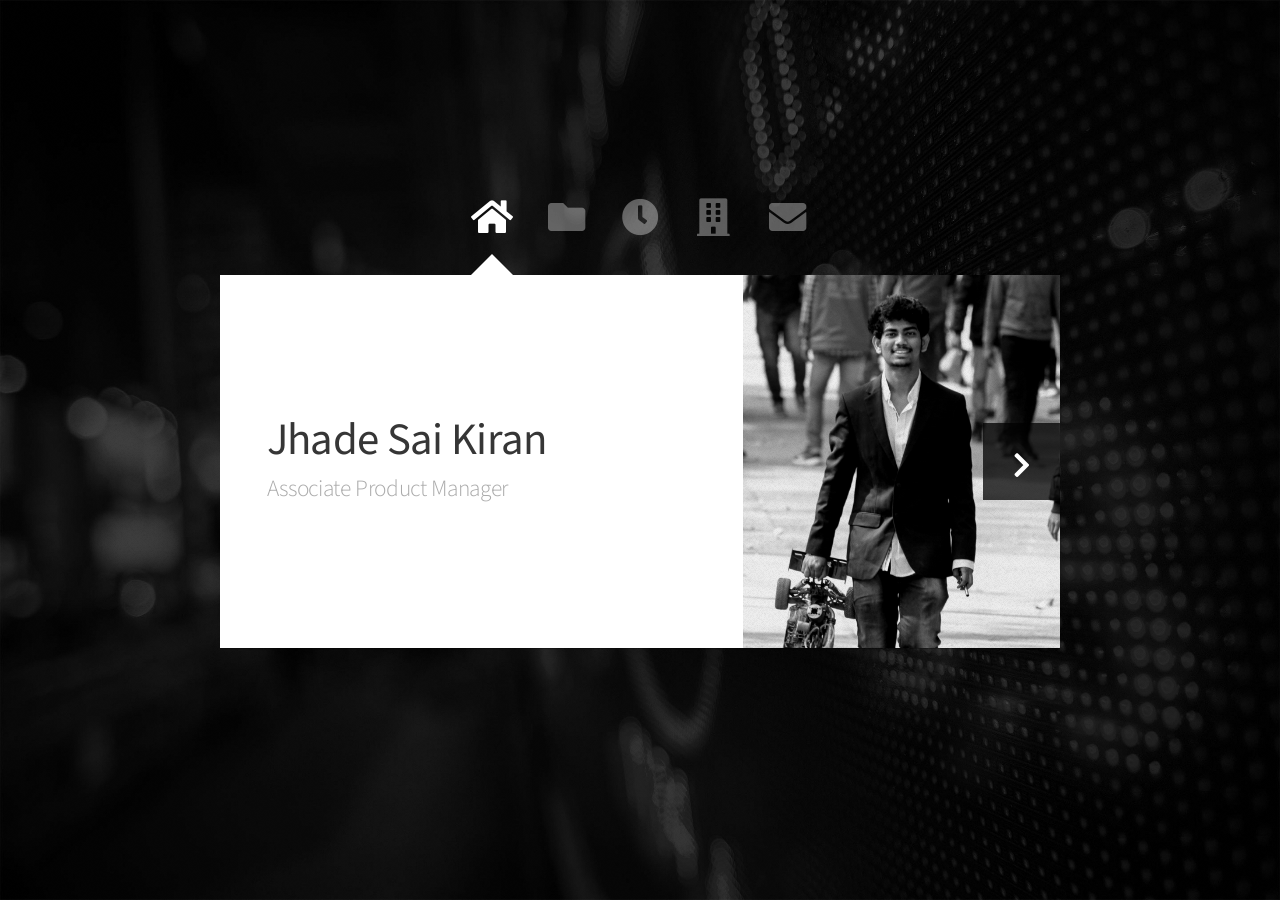
==== portfolio/index.html @ f703665c "Add files via upload 2nd" ====
<!DOCTYPE HTML>
<!--
	Astral by HTML5 UP
	html5up.net | @ajlkn
	Free for personal and commercial use under the CCA 3.0 license (html5up.net/license)
-->
<html>
	<head>
		<title>Jhade_Sai_Kiran</title>
		<meta charset="utf-8" />
		<meta name="viewport" content="width=device-width, initial-scale=1, user-scalable=no" />
		<link rel="stylesheet" href="assets/css/main.css" />
		<noscript><link rel="stylesheet" href="assets/css/noscript.css" /></noscript>
	</head>
	<body class="is-preload">

		<!-- Wrapper-->
			<div id="wrapper">

				<!-- Nav -->
					<nav id="nav">
						<a href="#" class="icon solid fa-home"><span>Home</span></a>
						<a href="#work" class="icon solid fa-folder"><span>Work</span></a>
						<a href="#experience" class="icon solid fa-clock"><span>Experience</span></a>
						<a href="#education" class="icon solid fa-building"><span>Education</span></a>
						<a href="#contact" class="icon solid fa-envelope"><span>Contact</span></a>
					</nav>

				<!-- Main -->
					<div id="main">

						<!-- Me -->
							<article id="home" class="panel intro">
								<header>
									<h1>Jhade Sai Kiran</h1>
									<p>Associate Product Manager</p>
								</header>
								<a href="#work" class="jumplink pic">
									<span class="arrow icon solid fa-chevron-right"><span>See my work</span></span>
									<img src="images/newprofile.jpeg" alt="" />
								</a>
							</article>

						<!-- Work -->
							<article id="work" class="panel work">
								<header>
									<h2>Work</h2>
								</header>
								<p>
									These are few works that i have done.
								</p>
								
							</article>

						<!-- Experience -->
						<article id="experience" class="panel experience">
							<header>
								<h2>Experience</h2>
							</header>
							
							<div class="quollab">
								<a href="#" class="quollab1" ><img src="images/quollab.jpg" alt=""></a>
								<h3>Product Manager Intern</h3>
								<p>* Leveraged UX skills using Figma, Balsamiq to design 3 Product MVPs and Strategies that increase the traction by 40% in the BlueTree E-commerce website.
									* Created Marketing Funnels and AARRR frameworks that could be applied to increase user conversion rate by 35% by working directly with the Product Management Office 
									* Lead a team of 6 members to prioritize and do Market research and SWOT Analysis for Product life cycles which made us delivered a 20% reduction in project completion time.</p>
									<div class="iitflux">
									  
									</div> 
	
							</div>
	
							 <div class="priority">
								<a href="#" class="priority1" ><img src="images/priority.jpg" alt=""></a>
								<h3>Product Head, Priority Pulse</h3>
								<p>* Lead the development of a new B2C SaaS product that enables patients to book, track, Establish video communication with ambulance drivers and hospital doctors to increase the rate of survival.
									* Performed in-depth market analysis in order to identify potential market opportunities and prioritize them to deliver Product MVP in just 2 months by Leveraging UI/UX Balsamiq Design Skills.
									* Worked cross-functional teams to complete Project deliverables before deadlines which led to Accomplish Digital Innovation award among 200+ teams in HealthCare Asia MedTech Awards.</p>
							 </div>

							 <div class="priority">
								<a href="#" class="priority1" ><img src="images/Cisco.jpg" alt=""></a>
								<h3>Cisco ThingQbator Internship Program - Project Track</h3>
								<p>- Lead an entrepreneurial project (TEAM PRIORITY PULSE) to complete its MVP and pitch before
									angel investors.
									- Designed, built, and made decisions regarding the strategies as a Business and management head of
									Team Priority Pulse.
									- Attain the Excellence in Innovation Certificate as a team under the internship - ThingQbator internship
									program conducted under Cisco Incubation center.
									- Designed completely Detailed PRD's by and research leading team members to deliver products on
									time. Successfully created MVP and defined its success metrics.
									- Descry the best money-making strategies for the startup and helped the team.</p>
							 </div>

						</article>


						<!-- Education -->
						<article id="education" class="panel education">
							<header>
								<h2>Education</h2>
							</header>

                         <div class="iitbhu">
							<a href="#" class="iitbhu1" ><img src="images/iitbhu.jpg" alt=""></a>
							<h3>Indian Institute of Technology, BHU, Varanasi</h3>
							<p>Bachelor's of Technology in Mechanical Engineering, 2022</p>
						        <div class="iitflux">
                                  
								</div> 

					    </div>

						 <div class="jnv">
							<a href="#" class="jnv1" ><img src="images/jnv.jpg" alt=""></a>
							<h3>Jawahar Navodaya Vidyalaya, SKZR</h3>
							<p>High School, 2015</p>
						 </div>

                           <hr/>

						   <header>
							<h2>Certificates</h2>
						   </header>
                         <div class="certi-con">
                            <div class="flexbox-item-1"><a href="#" class="certiimg" ><img src="images/coursera.jpg" alt=""></a><p> Product Management: Modern Fundamentals</p></div>
							<div class="flexbox-item-1"><a href="#" class="certiimg" ><img src="images/SCURM.jpg" alt=""></a><p> Product Management: Modern Fundamentals</p></div>
						</div>	
						<div class="certi-con">
							<div class="flexbox-item-1"><a href="#" class="certiimg" ><img src="images/udemy_data.jpg" alt=""></a><p> Product Management: Modern Fundamentals</p></div>
							<div class="flexbox-item-1"><a href="#" class="certiimg" ><img src="images/udemy_SQL.jpg" alt=""></a><p> Product Management: Modern Fundamentals</p></div>
						 </div>
						</article>








						<!-- Contact -->
							<article id="contact" class="panel">
								<header>
									<h2>Contact Me</h2>
								</header>
								<a href="https://www.linkedin.com/in/jhade-sai-kiran-68e/" class="icon brands fa-linkedin"><span></span>
								 <h4> linkedin</h4>
								 <p> https://www.linkedin.com/in/jhade-sai-kiran-68e/</p>
								 </a> 

								<a href="https://www.linkedin.com/in/jhade-sai-kiran-68e/" class="icon solid fa-envelope"><span> </span>
									<h4> Gmail</h4>
									<p>saikiran.jhade@gmail.com</p>
								</a> 
								
								<a href="https://www.instagram.com/jhade_saikiran/" class="icon brands fa-instagram"><span> </span>
									<h4> Instagram</h4>
									<p>https://www.instagram.com/jhade_saikiran/</p>
								</a> 
							</article>

					</div>

				<!-- Footer -->
					<div id="footer">
						<ul class="copyright">
							<!--<li>&copy; Untitled.</li><li>Design: <a href="http://html5up.net">HTML5 UP</a></li>-->
						</ul>
					</div>

			</div>

		<!-- Scripts -->
			<script src="assets/js/jquery.min.js"></script>
			<script src="assets/js/browser.min.js"></script>
			<script src="assets/js/breakpoints.min.js"></script>
			<script src="assets/js/util.js"></script>
			<script src="assets/js/main.js"></script>

	</body>
</html>
---- portfolio/assets/css/main.css ----
@import url("https://fonts.googleapis.com/css?family=Source+Sans+Pro:300,400,300italic,400italic");
@import url("fontawesome-all.min.css");

/*
	Astral by HTML5 UP
	html5up.net | @ajlkn
	Free for personal and commercial use under the CCA 3.0 license (html5up.net/license)
*/

html,
body,
div,
span,
applet,
object,
iframe,
h1,
h2,
h3,
h4,
h5,
h6,
p,
blockquote,
pre,
a,
abbr,
acronym,
address,
big,
cite,
code,
del,
dfn,
em,
img,
ins,
kbd,
q,
s,
samp,
small,
strike,
strong,
sub,
sup,
tt,
var,
b,
u,
i,
center,
dl,
dt,
dd,
ol,
ul,
li,
fieldset,
form,
label,
legend,
table,
caption,
tbody,
tfoot,
thead,
tr,
th,
td,
article,
aside,
canvas,
details,
embed,
figure,
figcaption,
footer,
header,
hgroup,
menu,
nav,
output,
ruby,
section,
summary,
time,
mark,
audio,
video {
  margin: 0;
  padding: 0;
  border: 0;
  font-size: 100%;
  font: inherit;
  vertical-align: baseline;
}

article,
aside,
details,
figcaption,
figure,
footer,
header,
hgroup,
menu,
nav,
section {
  display: block;
}

body {
  line-height: 1;
}

ol,
ul {
  list-style: none;
}

blockquote,
q {
  quotes: none;
}

blockquote:before,
blockquote:after,
q:before,
q:after {
  content: "";
  content: none;
}

table {
  border-collapse: collapse;
  border-spacing: 0;
}

body {
  -webkit-text-size-adjust: none;
}

mark {
  background-color: transparent;
  color: inherit;
}

input::-moz-focus-inner {
  border: 0;
  padding: 0;
}

input,
select,
textarea {
  -moz-appearance: none;
  -webkit-appearance: none;
  -ms-appearance: none;
  appearance: none;
}

/* Row */

.row {
  display: flex;
  flex-wrap: wrap;
  box-sizing: border-box;
  align-items: stretch;
}

.row > * {
  box-sizing: border-box;
}

.row.gtr-uniform > * > :last-child {
  margin-bottom: 0;
}

.row.aln-left {
  justify-content: flex-start;
}

.row.aln-center {
  justify-content: center;
}

.row.aln-right {
  justify-content: flex-end;
}

.row.aln-top {
  align-items: flex-start;
}

.row.aln-middle {
  align-items: center;
}

.row.aln-bottom {
  align-items: flex-end;
}

.row > .imp {
  order: -1;
}

.row > .col-1 {
  width: 8.33333%;
}

.row > .off-1 {
  margin-left: 8.33333%;
}

.row > .col-2 {
  width: 16.66667%;
}

.row > .off-2 {
  margin-left: 16.66667%;
}

.row > .col-3 {
  width: 25%;
}

.row > .off-3 {
  margin-left: 25%;
}

.row > .col-4 {
  width: 33.33333%;
}

.row > .off-4 {
  margin-left: 33.33333%;
}

.row > .col-5 {
  width: 41.66667%;
}

.row > .off-5 {
  margin-left: 41.66667%;
}

.row > .col-6 {
  width: 50%;
}

.row > .off-6 {
  margin-left: 50%;
}

.row > .col-7 {
  width: 58.33333%;
}

.row > .off-7 {
  margin-left: 58.33333%;
}

.row > .col-8 {
  width: 66.66667%;
}

.row > .off-8 {
  margin-left: 66.66667%;
}

.row > .col-9 {
  width: 75%;
}

.row > .off-9 {
  margin-left: 75%;
}

.row > .col-10 {
  width: 83.33333%;
}

.row > .off-10 {
  margin-left: 83.33333%;
}

.row > .col-11 {
  width: 91.66667%;
}

.row > .off-11 {
  margin-left: 91.66667%;
}

.row > .col-12 {
  width: 100%;
}

.row > .off-12 {
  margin-left: 100%;
}

.row.gtr-0 {
  margin-top: 0em;
  margin-left: 0em;
}

.row.gtr-0 > * {
  padding: 0em 0 0 0em;
}

.row.gtr-0.gtr-uniform {
  margin-top: 0em;
}

.row.gtr-0.gtr-uniform > * {
  padding-top: 0em;
}

.row.gtr-25 {
  margin-top: -0.3125em;
  margin-left: -0.3125em;
}

.row.gtr-25 > * {
  padding: 0.3125em 0 0 0.3125em;
}

.row.gtr-25.gtr-uniform {
  margin-top: -0.3125em;
}

.row.gtr-25.gtr-uniform > * {
  padding-top: 0.3125em;
}

.row.gtr-50 {
  margin-top: -0.625em;
  margin-left: -0.625em;
}

.row.gtr-50 > * {
  padding: 0.625em 0 0 0.625em;
}

.row.gtr-50.gtr-uniform {
  margin-top: -0.625em;
}

.row.gtr-50.gtr-uniform > * {
  padding-top: 0.625em;
}

.row {
  margin-top: -1.25em;
  margin-left: -1.25em;
}

.row > * {
  padding: 1.25em 0 0 1.25em;
}

.row.gtr-uniform {
  margin-top: -1.25em;
}

.row.gtr-uniform > * {
  padding-top: 1.25em;
}

.row.gtr-150 {
  margin-top: -1.875em;
  margin-left: -1.875em;
}

.row.gtr-150 > * {
  padding: 1.875em 0 0 1.875em;
}

.row.gtr-150.gtr-uniform {
  margin-top: -1.875em;
}

.row.gtr-150.gtr-uniform > * {
  padding-top: 1.875em;
}

.row.gtr-200 {
  margin-top: -2.5em;
  margin-left: -2.5em;
}

.row.gtr-200 > * {
  padding: 2.5em 0 0 2.5em;
}

.row.gtr-200.gtr-uniform {
  margin-top: -2.5em;
}

.row.gtr-200.gtr-uniform > * {
  padding-top: 2.5em;
}

@media screen and (max-width: 1680px) {
  .row {
    display: flex;
    flex-wrap: wrap;
    box-sizing: border-box;
    align-items: stretch;
  }

  .row > * {
    box-sizing: border-box;
  }

  .row.gtr-uniform > * > :last-child {
    margin-bottom: 0;
  }

  .row.aln-left {
    justify-content: flex-start;
  }

  .row.aln-center {
    justify-content: center;
  }

  .row.aln-right {
    justify-content: flex-end;
  }

  .row.aln-top {
    align-items: flex-start;
  }

  .row.aln-middle {
    align-items: center;
  }

  .row.aln-bottom {
    align-items: flex-end;
  }

  .row > .imp-xlarge {
    order: -1;
  }

  .row > .col-1-xlarge {
    width: 8.33333%;
  }

  .row > .off-1-xlarge {
    margin-left: 8.33333%;
  }

  .row > .col-2-xlarge {
    width: 16.66667%;
  }

  .row > .off-2-xlarge {
    margin-left: 16.66667%;
  }

  .row > .col-3-xlarge {
    width: 25%;
  }

  .row > .off-3-xlarge {
    margin-left: 25%;
  }

  .row > .col-4-xlarge {
    width: 33.33333%;
  }

  .row > .off-4-xlarge {
    margin-left: 33.33333%;
  }

  .row > .col-5-xlarge {
    width: 41.66667%;
  }

  .row > .off-5-xlarge {
    margin-left: 41.66667%;
  }

  .row > .col-6-xlarge {
    width: 50%;
  }

  .row > .off-6-xlarge {
    margin-left: 50%;
  }

  .row > .col-7-xlarge {
    width: 58.33333%;
  }

  .row > .off-7-xlarge {
    margin-left: 58.33333%;
  }

  .row > .col-8-xlarge {
    width: 66.66667%;
  }

  .row > .off-8-xlarge {
    margin-left: 66.66667%;
  }

  .row > .col-9-xlarge {
    width: 75%;
  }

  .row > .off-9-xlarge {
    margin-left: 75%;
  }

  .row > .col-10-xlarge {
    width: 83.33333%;
  }

  .row > .off-10-xlarge {
    margin-left: 83.33333%;
  }

  .row > .col-11-xlarge {
    width: 91.66667%;
  }

  .row > .off-11-xlarge {
    margin-left: 91.66667%;
  }

  .row > .col-12-xlarge {
    width: 100%;
  }

  .row > .off-12-xlarge {
    margin-left: 100%;
  }

  .row.gtr-0 {
    margin-top: 0em;
    margin-left: 0em;
  }

  .row.gtr-0 > * {
    padding: 0em 0 0 0em;
  }

  .row.gtr-0.gtr-uniform {
    margin-top: 0em;
  }

  .row.gtr-0.gtr-uniform > * {
    padding-top: 0em;
  }

  .row.gtr-25 {
    margin-top: -0.3125em;
    margin-left: -0.3125em;
  }

  .row.gtr-25 > * {
    padding: 0.3125em 0 0 0.3125em;
  }

  .row.gtr-25.gtr-uniform {
    margin-top: -0.3125em;
  }

  .row.gtr-25.gtr-uniform > * {
    padding-top: 0.3125em;
  }

  .row.gtr-50 {
    margin-top: -0.625em;
    margin-left: -0.625em;
  }

  .row.gtr-50 > * {
    padding: 0.625em 0 0 0.625em;
  }

  .row.gtr-50.gtr-uniform {
    margin-top: -0.625em;
  }

  .row.gtr-50.gtr-uniform > * {
    padding-top: 0.625em;
  }

  .row {
    margin-top: -1.25em;
    margin-left: -1.25em;
  }

  .row > * {
    padding: 1.25em 0 0 1.25em;
  }

  .row.gtr-uniform {
    margin-top: -1.25em;
  }

  .row.gtr-uniform > * {
    padding-top: 1.25em;
  }

  .row.gtr-150 {
    margin-top: -1.875em;
    margin-left: -1.875em;
  }

  .row.gtr-150 > * {
    padding: 1.875em 0 0 1.875em;
  }

  .row.gtr-150.gtr-uniform {
    margin-top: -1.875em;
  }

  .row.gtr-150.gtr-uniform > * {
    padding-top: 1.875em;
  }

  .row.gtr-200 {
    margin-top: -2.5em;
    margin-left: -2.5em;
  }

  .row.gtr-200 > * {
    padding: 2.5em 0 0 2.5em;
  }

  .row.gtr-200.gtr-uniform {
    margin-top: -2.5em;
  }

  .row.gtr-200.gtr-uniform > * {
    padding-top: 2.5em;
  }
}

@media screen and (max-width: 1280px) {
  .row {
    display: flex;
    flex-wrap: wrap;
    box-sizing: border-box;
    align-items: stretch;
  }

  .row > * {
    box-sizing: border-box;
  }

  .row.gtr-uniform > * > :last-child {
    margin-bottom: 0;
  }

  .row.aln-left {
    justify-content: flex-start;
  }

  .row.aln-center {
    justify-content: center;
  }

  .row.aln-right {
    justify-content: flex-end;
  }

  .row.aln-top {
    align-items: flex-start;
  }

  .row.aln-middle {
    align-items: center;
  }

  .row.aln-bottom {
    align-items: flex-end;
  }

  .row > .imp-large {
    order: -1;
  }

  .row > .col-1-large {
    width: 8.33333%;
  }

  .row > .off-1-large {
    margin-left: 8.33333%;
  }

  .row > .col-2-large {
    width: 16.66667%;
  }

  .row > .off-2-large {
    margin-left: 16.66667%;
  }

  .row > .col-3-large {
    width: 25%;
  }

  .row > .off-3-large {
    margin-left: 25%;
  }

  .row > .col-4-large {
    width: 33.33333%;
  }

  .row > .off-4-large {
    margin-left: 33.33333%;
  }

  .row > .col-5-large {
    width: 41.66667%;
  }

  .row > .off-5-large {
    margin-left: 41.66667%;
  }

  .row > .col-6-large {
    width: 50%;
  }

  .row > .off-6-large {
    margin-left: 50%;
  }

  .row > .col-7-large {
    width: 58.33333%;
  }

  .row > .off-7-large {
    margin-left: 58.33333%;
  }

  .row > .col-8-large {
    width: 66.66667%;
  }

  .row > .off-8-large {
    margin-left: 66.66667%;
  }

  .row > .col-9-large {
    width: 75%;
  }

  .row > .off-9-large {
    margin-left: 75%;
  }

  .row > .col-10-large {
    width: 83.33333%;
  }

  .row > .off-10-large {
    margin-left: 83.33333%;
  }

  .row > .col-11-large {
    width: 91.66667%;
  }

  .row > .off-11-large {
    margin-left: 91.66667%;
  }

  .row > .col-12-large {
    width: 100%;
  }

  .row > .off-12-large {
    margin-left: 100%;
  }

  .row.gtr-0 {
    margin-top: 0em;
    margin-left: 0em;
  }

  .row.gtr-0 > * {
    padding: 0em 0 0 0em;
  }

  .row.gtr-0.gtr-uniform {
    margin-top: 0em;
  }

  .row.gtr-0.gtr-uniform > * {
    padding-top: 0em;
  }

  .row.gtr-25 {
    margin-top: -0.3125em;
    margin-left: -0.3125em;
  }

  .row.gtr-25 > * {
    padding: 0.3125em 0 0 0.3125em;
  }

  .row.gtr-25.gtr-uniform {
    margin-top: -0.3125em;
  }

  .row.gtr-25.gtr-uniform > * {
    padding-top: 0.3125em;
  }

  .row.gtr-50 {
    margin-top: -0.625em;
    margin-left: -0.625em;
  }

  .row.gtr-50 > * {
    padding: 0.625em 0 0 0.625em;
  }

  .row.gtr-50.gtr-uniform {
    margin-top: -0.625em;
  }

  .row.gtr-50.gtr-uniform > * {
    padding-top: 0.625em;
  }

  .row {
    margin-top: -1.25em;
    margin-left: -1.25em;
  }

  .row > * {
    padding: 1.25em 0 0 1.25em;
  }

  .row.gtr-uniform {
    margin-top: -1.25em;
  }

  .row.gtr-uniform > * {
    padding-top: 1.25em;
  }

  .row.gtr-150 {
    margin-top: -1.875em;
    margin-left: -1.875em;
  }

  .row.gtr-150 > * {
    padding: 1.875em 0 0 1.875em;
  }

  .row.gtr-150.gtr-uniform {
    margin-top: -1.875em;
  }

  .row.gtr-150.gtr-uniform > * {
    padding-top: 1.875em;
  }

  .row.gtr-200 {
    margin-top: -2.5em;
    margin-left: -2.5em;
  }

  .row.gtr-200 > * {
    padding: 2.5em 0 0 2.5em;
  }

  .row.gtr-200.gtr-uniform {
    margin-top: -2.5em;
  }

  .row.gtr-200.gtr-uniform > * {
    padding-top: 2.5em;
  }
}

@media screen and (max-width: 980px) {
  .row {
    display: flex;
    flex-wrap: wrap;
    box-sizing: border-box;
    align-items: stretch;
  }

  .row > * {
    box-sizing: border-box;
  }

  .row.gtr-uniform > * > :last-child {
    margin-bottom: 0;
  }

  .row.aln-left {
    justify-content: flex-start;
  }

  .row.aln-center {
    justify-content: center;
  }

  .row.aln-right {
    justify-content: flex-end;
  }

  .row.aln-top {
    align-items: flex-start;
  }

  .row.aln-middle {
    align-items: center;
  }

  .row.aln-bottom {
    align-items: flex-end;
  }

  .row > .imp-medium {
    order: -1;
  }

  .row > .col-1-medium {
    width: 8.33333%;
  }

  .row > .off-1-medium {
    margin-left: 8.33333%;
  }

  .row > .col-2-medium {
    width: 16.66667%;
  }

  .row > .off-2-medium {
    margin-left: 16.66667%;
  }

  .row > .col-3-medium {
    width: 25%;
  }

  .row > .off-3-medium {
    margin-left: 25%;
  }

  .row > .col-4-medium {
    width: 33.33333%;
  }

  .row > .off-4-medium {
    margin-left: 33.33333%;
  }

  .row > .col-5-medium {
    width: 41.66667%;
  }

  .row > .off-5-medium {
    margin-left: 41.66667%;
  }

  .row > .col-6-medium {
    width: 50%;
  }

  .row > .off-6-medium {
    margin-left: 50%;
  }

  .row > .col-7-medium {
    width: 58.33333%;
  }

  .row > .off-7-medium {
    margin-left: 58.33333%;
  }

  .row > .col-8-medium {
    width: 66.66667%;
  }

  .row > .off-8-medium {
    margin-left: 66.66667%;
  }

  .row > .col-9-medium {
    width: 75%;
  }

  .row > .off-9-medium {
    margin-left: 75%;
  }

  .row > .col-10-medium {
    width: 83.33333%;
  }

  .row > .off-10-medium {
    margin-left: 83.33333%;
  }

  .row > .col-11-medium {
    width: 91.66667%;
  }

  .row > .off-11-medium {
    margin-left: 91.66667%;
  }

  .row > .col-12-medium {
    width: 100%;
  }

  .row > .off-12-medium {
    margin-left: 100%;
  }

  .row.gtr-0 {
    margin-top: 0em;
    margin-left: 0em;
  }

  .row.gtr-0 > * {
    padding: 0em 0 0 0em;
  }

  .row.gtr-0.gtr-uniform {
    margin-top: 0em;
  }

  .row.gtr-0.gtr-uniform > * {
    padding-top: 0em;
  }

  .row.gtr-25 {
    margin-top: -0.3125em;
    margin-left: -0.3125em;
  }

  .row.gtr-25 > * {
    padding: 0.3125em 0 0 0.3125em;
  }

  .row.gtr-25.gtr-uniform {
    margin-top: -0.3125em;
  }

  .row.gtr-25.gtr-uniform > * {
    padding-top: 0.3125em;
  }

  .row.gtr-50 {
    margin-top: -0.625em;
    margin-left: -0.625em;
  }

  .row.gtr-50 > * {
    padding: 0.625em 0 0 0.625em;
  }

  .row.gtr-50.gtr-uniform {
    margin-top: -0.625em;
  }

  .row.gtr-50.gtr-uniform > * {
    padding-top: 0.625em;
  }

  .row {
    margin-top: -1.25em;
    margin-left: -1.25em;
  }

  .row > * {
    padding: 1.25em 0 0 1.25em;
  }

  .row.gtr-uniform {
    margin-top: -1.25em;
  }

  .row.gtr-uniform > * {
    padding-top: 1.25em;
  }

  .row.gtr-150 {
    margin-top: -1.875em;
    margin-left: -1.875em;
  }

  .row.gtr-150 > * {
    padding: 1.875em 0 0 1.875em;
  }

  .row.gtr-150.gtr-uniform {
    margin-top: -1.875em;
  }

  .row.gtr-150.gtr-uniform > * {
    padding-top: 1.875em;
  }

  .row.gtr-200 {
    margin-top: -2.5em;
    margin-left: -2.5em;
  }

  .row.gtr-200 > * {
    padding: 2.5em 0 0 2.5em;
  }

  .row.gtr-200.gtr-uniform {
    margin-top: -2.5em;
  }

  .row.gtr-200.gtr-uniform > * {
    padding-top: 2.5em;
  }
}

@media screen and (max-width: 736px) {
  .row {
    display: flex;
    flex-wrap: wrap;
    box-sizing: border-box;
    align-items: stretch;
  }

  .row > * {
    box-sizing: border-box;
  }

  .row.gtr-uniform > * > :last-child {
    margin-bottom: 0;
  }

  .row.aln-left {
    justify-content: flex-start;
  }

  .row.aln-center {
    justify-content: center;
  }

  .row.aln-right {
    justify-content: flex-end;
  }

  .row.aln-top {
    align-items: flex-start;
  }

  .row.aln-middle {
    align-items: center;
  }

  .row.aln-bottom {
    align-items: flex-end;
  }

  .row > .imp-small {
    order: -1;
  }

  .row > .col-1-small {
    width: 8.33333%;
  }

  .row > .off-1-small {
    margin-left: 8.33333%;
  }

  .row > .col-2-small {
    width: 16.66667%;
  }

  .row > .off-2-small {
    margin-left: 16.66667%;
  }

  .row > .col-3-small {
    width: 25%;
  }

  .row > .off-3-small {
    margin-left: 25%;
  }

  .row > .col-4-small {
    width: 33.33333%;
  }

  .row > .off-4-small {
    margin-left: 33.33333%;
  }

  .row > .col-5-small {
    width: 41.66667%;
  }

  .row > .off-5-small {
    margin-left: 41.66667%;
  }

  .row > .col-6-small {
    width: 50%;
  }

  .row > .off-6-small {
    margin-left: 50%;
  }

  .row > .col-7-small {
    width: 58.33333%;
  }

  .row > .off-7-small {
    margin-left: 58.33333%;
  }

  .row > .col-8-small {
    width: 66.66667%;
  }

  .row > .off-8-small {
    margin-left: 66.66667%;
  }

  .row > .col-9-small {
    width: 75%;
  }

  .row > .off-9-small {
    margin-left: 75%;
  }

  .row > .col-10-small {
    width: 83.33333%;
  }

  .row > .off-10-small {
    margin-left: 83.33333%;
  }

  .row > .col-11-small {
    width: 91.66667%;
  }

  .row > .off-11-small {
    margin-left: 91.66667%;
  }

  .row > .col-12-small {
    width: 100%;
  }

  .row > .off-12-small {
    margin-left: 100%;
  }

  .row.gtr-0 {
    margin-top: 0em;
    margin-left: 0em;
  }

  .row.gtr-0 > * {
    padding: 0em 0 0 0em;
  }

  .row.gtr-0.gtr-uniform {
    margin-top: 0em;
  }

  .row.gtr-0.gtr-uniform > * {
    padding-top: 0em;
  }

  .row.gtr-25 {
    margin-top: -0.3125em;
    margin-left: -0.3125em;
  }

  .row.gtr-25 > * {
    padding: 0.3125em 0 0 0.3125em;
  }

  .row.gtr-25.gtr-uniform {
    margin-top: -0.3125em;
  }

  .row.gtr-25.gtr-uniform > * {
    padding-top: 0.3125em;
  }

  .row.gtr-50 {
    margin-top: -0.625em;
    margin-left: -0.625em;
  }

  .row.gtr-50 > * {
    padding: 0.625em 0 0 0.625em;
  }

  .row.gtr-50.gtr-uniform {
    margin-top: -0.625em;
  }

  .row.gtr-50.gtr-uniform > * {
    padding-top: 0.625em;
  }

  .row {
    margin-top: -1.25em;
    margin-left: -1.25em;
  }

  .row > * {
    padding: 1.25em 0 0 1.25em;
  }

  .row.gtr-uniform {
    margin-top: -1.25em;
  }

  .row.gtr-uniform > * {
    padding-top: 1.25em;
  }

  .row.gtr-150 {
    margin-top: -1.875em;
    margin-left: -1.875em;
  }

  .row.gtr-150 > * {
    padding: 1.875em 0 0 1.875em;
  }

  .row.gtr-150.gtr-uniform {
    margin-top: -1.875em;
  }

  .row.gtr-150.gtr-uniform > * {
    padding-top: 1.875em;
  }

  .row.gtr-200 {
    margin-top: -2.5em;
    margin-left: -2.5em;
  }

  .row.gtr-200 > * {
    padding: 2.5em 0 0 2.5em;
  }

  .row.gtr-200.gtr-uniform {
    margin-top: -2.5em;
  }

  .row.gtr-200.gtr-uniform > * {
    padding-top: 2.5em;
  }
}

/* Basic */

html {
  box-sizing: border-box;
}

*,
*:before,
*:after {
  box-sizing: inherit;
}

body {
  background-image: url("images/overlay.png"), url("images/bg1.jpg");
  background-repeat: repeat, no-repeat;
  background-size: auto, 100% 100%;
  background-attachment: fixed;
  overflow-y: scroll;
}

body.is-preload *,
body.is-preload *:before,
body.is-preload *:after {
  -moz-animation: none !important;
  -webkit-animation: none !important;
  -ms-animation: none !important;
  animation: none !important;
  -moz-transition: none !important;
  -webkit-transition: none !important;
  -ms-transition: none !important;
  transition: none !important;
}

body,
input,
textarea,
select {
  font-family: "Source Sans Pro", sans-serif;
  font-weight: 300;
  color: #777777;
  font-size: 20pt;
  line-height: 1.75em;
}

@media screen and (max-width: 1680px) {
  body,
  input,
  textarea,
  select {
    font-size: 15pt;
  }
}

@media screen and (max-width: 1280px) {
  body,
  input,
  textarea,
  select {
    font-size: 14pt;
  }
}

@media screen and (max-width: 736px) {
  body,
  input,
  textarea,
  select {
    font-size: 12pt;
  }
}

@media screen and (max-width: 360px) {
  body,
  input,
  textarea,
  select {
    font-size: 11pt;
  }
}

strong,
b,
h1,
h2,
h3,
h4,
h5,
h6 {
  font-weight: 400;
  color: #363636;
}

h1 {
  font-size: 2.4em;
  letter-spacing: -0.015em;
}

h2 {
  font-size: 1.8em;
  letter-spacing: -0.015em;
}

h3,
h4,
h5,
h6 {
  font-size: 1.25em;
  letter-spacing: -0.015em;
}

@media screen and (max-width: 736px) {
  h1 {
    font-size: 1.75em;
  }

  h2 {
    font-size: 1.375em;
  }

  h3,
  h4,
  h5,
  h6 {
    font-size: 1em;
  }
}

blockquote {
  border-left: solid 0.5em #ddd;
  padding: 1em 0 1em 2em;
  font-style: italic;
}

em,
i {
  font-style: italic;
}

hr {
  border: 0;
  border-top: solid 1px #ddd;
  padding: 1.5em 0 0 0;
  margin: 1.75em 0 0 0;
}

sub {
  position: relative;
  top: 0.5em;
  font-size: 0.8em;
}

sup {
  position: relative;
  top: -0.5em;
  font-size: 0.8em;
}

br.clear {
  clear: both;
}

p,
ul,
ol,
dl,
table,
blockquote,
form {
  margin-bottom: 2em;
}

/* Table */

table {
  width: 100%;
}

table.default tbody tr {
  border-bottom: solid 1px #f4f4f4;
}

table.default td {
  padding: 0.5em 1em 0.5em 1em;
}

table.default th {
  text-align: left;
  font-weight: 400;
  padding: 0.5em 1em 0.5em 1em;
}

table.default thead {
  border-bottom: solid 2px #f4f4f4;
}

/* Form */

form label {
  display: block;
  font-weight: 400;
  color: #363636;
  margin: 0 0 1em 0;
}

form input[type="text"],
form input[type="email"],
form input[type="password"],
form select,
form textarea {
  -webkit-appearance: none;
  border: 0;
  background: #f4f4f4;
  padding: 0.75em;
  width: 100%;
  -moz-transition: background-color 0.25s ease-in-out;
  -webkit-transition: background-color 0.25s ease-in-out;
  -ms-transition: background-color 0.25s ease-in-out;
  transition: background-color 0.25s ease-in-out;
}

form input[type="text"]:focus,
form input[type="email"]:focus,
form input[type="password"]:focus,
form select:focus,
form textarea:focus {
  background: #f8f8f8;
}

form input[type="text"],
form input[type="email"],
form input[type="password"],
form select {
  line-height: 1.35em;
}

form ::-webkit-input-placeholder {
  color: #999;
}

form :-moz-placeholder {
  color: #999;
}

form ::-moz-placeholder {
  color: #999;
}

form :-ms-input-placeholder {
  color: #999;
}

/* Section/Article */

section,
article {
  margin-bottom: 3em;
}

section > :last-child,
section:last-child,
article > :last-child,
article:last-child {
  margin-bottom: 0;
}

header {
  margin: 0 0 1.5em 0;
}

header > p {
  margin: 0.5em 0 0 0;
  color: #aaa;
}

@media screen and (max-width: 736px) {
  header {
    margin: 0 0 1em 0;
  }
}

/* Image */

.image {
  display: inline-block;
}

.image img {
  display: block;
  width: 100%;
}

.image.fit {
  display: block;
  width: 100%;
}

.image.featured {
  display: block;
  width: 100%;
  margin: 0 0 2em 0;
}

.image.left {
  float: left;
  margin: 0 2em 2em 0;
}

.image.centered {
  display: block;
  margin: 0 0 2em 0;
}

.image.centered img {
  margin: 0 auto;
  width: auto;
}

/* Button */

input[type="button"],
input[type="submit"],
input[type="reset"],
button,
.button {
  -moz-transition: background-color 0.25s ease-in-out;
  -webkit-transition: background-color 0.25s ease-in-out;
  -ms-transition: background-color 0.25s ease-in-out;
  transition: background-color 0.25s ease-in-out;
  -webkit-appearance: none;
  display: inline-block;
  background-color: #222222;
  color: #ffffff;
  border: 0;
  cursor: pointer;
  outline: 0;
  padding: 0.7em 1.5em 0.7em 1.5em;
}

input[type="button"]:hover,
input[type="submit"]:hover,
input[type="reset"]:hover,
button:hover,
.button:hover {
  background-color: #333333;
}

input[type="button"]:active,
input[type="submit"]:active,
input[type="reset"]:active,
button:active,
.button:active {
  background-color: #444444;
}

input[type="button"].alt,
input[type="submit"].alt,
input[type="reset"].alt,
button.alt,
.button.alt {
  background-color: #777777;
}

input[type="button"].alt:hover,
input[type="submit"].alt:hover,
input[type="reset"].alt:hover,
button.alt:hover,
.button.alt:hover {
  background-color: #888888;
}

input[type="button"].alt:active,
input[type="submit"].alt:active,
input[type="reset"].alt:active,
button.alt:active,
.button.alt:active {
  background-color: #999999;
}

input[type="button"].small,
input[type="submit"].small,
input[type="reset"].small,
button.small,
.button.small {
  font-size: 0.75em;
}

input[type="button"].large,
input[type="submit"].large,
input[type="reset"].large,
button.large,
.button.large {
  font-size: 1.25em;
  padding: 0.5em 1.25em 0.5em 1.25em;
}

input[type="button"].xlarge,
input[type="submit"].xlarge,
input[type="reset"].xlarge,
button.xlarge,
.button.xlarge {
  font-size: 1.5em;
  padding: 0.5em 1.25em 0.5em 1.25em;
}

@media screen and (max-width: 736px) {
  input[type="button"],
  input[type="submit"],
  input[type="reset"],
  button,
  .button {
    width: 100%;
  }
}

/* List */

ul {
  list-style: disc;
  padding-left: 1em;
}

ul li {
  padding-left: 0.5em;
}

ol {
  list-style: decimal;
  padding-left: 1.25em;
}

ol li {
  padding-left: 0.25em;
}

/* Actions */

ul.actions {
  list-style: none;
  padding-left: 0;
}

ul.actions li {
  display: inline-block;
  padding-left: 0;
  margin: 0 0 0 0.5em;
}

ul.actions li:first-child {
  margin-left: 0;
}

@media screen and (max-width: 736px) {
  ul.actions li {
    display: block;
    margin: 0.75em 0 0 0;
  }

  ul.actions li:first-child {
    margin-top: 0;
  }
}

/* Icons */

.icon {
  text-decoration: none;
  position: relative;
  text-decoration: none;
}

.icon:before {
  -moz-osx-font-smoothing: grayscale;
  -webkit-font-smoothing: antialiased;
  display: inline-block;
  font-style: normal;
  font-variant: normal;
  text-rendering: auto;
  line-height: 1;
  text-transform: none !important;
  font-family: "Font Awesome 5 Free";
  font-weight: 400;
}

.icon.solid:before {
  font-weight: 900;
}

.icon.brands:before {
  font-family: "Font Awesome 5 Brands";
}

.icon:before {
  line-height: inherit;
}

.icon > .label {
  display: none;
}

/* Nav */

#nav {
  text-align: center;
  height: 4.25em;
  cursor: default;
}

#nav a {
  position: relative;
  display: inline-block;
  color: #ffffff;
  width: 1em;
  height: 1em;
  line-height: 0.9em;
  font-size: 2.5em;
  margin: 0 0.25em 0 0.25em;
  opacity: 0.35;
  outline: 0;
  -moz-transition: opacity 0.25s ease-in-out;
  -webkit-transition: opacity 0.25s ease-in-out;
  -ms-transition: opacity 0.25s ease-in-out;
  transition: opacity 0.25s ease-in-out;
}

#nav a.icon:before {
  padding-right: 0;
}

#nav a:before {
  font-size: 0.8em;
}

#nav a:after {
  content: "";
  display: block;
  position: absolute;
  left: 50%;
  bottom: -0.75em;
  margin-left: -0.5em;
  border-bottom: solid 0em #ffffff;
  border-left: solid 0.5em transparent;
  border-right: solid 0.5em transparent;
  -moz-transition: border-bottom-width 0.25s ease-in-out;
  -webkit-transition: border-bottom-width 0.25s ease-in-out;
  -ms-transition: border-bottom-width 0.25s ease-in-out;
  transition: border-bottom-width 0.25s ease-in-out;
}

#nav a span {
  display: block;
  position: absolute;
  background: #222222;
  color: #ffffff;
  top: -2.75em;
  font-size: 0.3em;
  height: 2.25em;
  line-height: 2.25em;
  left: 50%;
  opacity: 0;
  -moz-transition: opacity 0.25s ease-in-out;
  -webkit-transition: opacity 0.25s ease-in-out;
  -ms-transition: opacity 0.25s ease-in-out;
  transition: opacity 0.25s ease-in-out;
  width: 5.5em;
  margin-left: -2.75em;
}

#nav a span:after {
  content: "";
  display: block;
  position: absolute;
  bottom: -0.4em;
  left: 50%;
  margin-left: -0.6em;
  border-top: solid 0.6em #222222;
  border-left: solid 0.6em transparent;
  border-right: solid 0.6em transparent;
}

#nav a:hover {
  opacity: 1;
}

#nav a:hover span {
  opacity: 1;
}

#nav a.active {
  opacity: 1;
}

#nav a.active:after {
  border-bottom-width: 0.5em;
}

@media screen and (max-width: 980px) {
  #nav a span {
    display: none;
  }
}

/* Wrapper */

#wrapper {
  width: 45em;
  margin: 0 auto;
  min-height: 100vh;
  max-width: 100%;
  padding: 4em 0;
  display: -moz-flex;
  display: -webkit-flex;
  display: -ms-flex;
  display: flex;
  -moz-flex-direction: column;
  -webkit-flex-direction: column;
  -ms-flex-direction: column;
  flex-direction: column;
  -moz-align-items: center;
  -webkit-align-items: center;
  -ms-align-items: center;
  align-items: center;
  -moz-justify-content: center;
  -webkit-justify-content: center;
  -ms-justify-content: center;
  justify-content: center;
  -moz-transition: opacity 1s ease-in-out;
  -webkit-transition: opacity 1s ease-in-out;
  -ms-transition: opacity 1s ease-in-out;
  transition: opacity 1s ease-in-out;
}

body.is-preload #wrapper {
  opacity: 0;
}

@media screen and (max-width: 1280px) {
  #wrapper {
    padding: 3em 0;
    max-width: calc(100% - 6em);
  }
}

@media screen and (max-width: 980px) {
  #wrapper {
    padding: 1.5em 0;
    max-width: calc(100% - 8em);
  }
}

@media screen and (max-width: 736px) {
  #wrapper {
    padding: 1em 0;
    max-width: calc(100% - 2em);
  }
}

@media screen and (max-width: 360px) {
  #wrapper {
    padding: 1em 0;
    max-width: 100%;
  }
}

/* Main */

#main {
  position: relative;
  overflow: hidden;
  width: 100%;
  background: #ffffff;
  box-shadow: 0px 1px 0px 0px rgba(0, 0, 0, 0.25);
  -moz-transition: min-height 0.5s ease-in-out, max-height 0.5s ease-in-out;
  -webkit-transition: min-height 0.5s ease-in-out, max-height 0.5s ease-in-out;
  -ms-transition: min-height 0.5s ease-in-out, max-height 0.5s ease-in-out;
  transition: min-height 0.5s ease-in-out, max-height 0.5s ease-in-out;
}

#main > .panel {
  -moz-transition: opacity 0.25s ease-in-out;
  -webkit-transition: opacity 0.25s ease-in-out;
  -ms-transition: opacity 0.25s ease-in-out;
  transition: opacity 0.25s ease-in-out;
  margin-bottom: 0;
  position: relative;
  padding: 3.5em 2.5em 2.5em 2.5em;
  width: 100%;
}


#main > .panel.inactive {
  opacity: 0;
}

@media screen and (max-width: 736px) {
  #main > .panel {
    padding: 2em 1.5em 1.5em 1.5em;
  }
}

#main > .panel.intro {
  padding: 0;
  height: 20em;
  display: -moz-flex;
  display: -webkit-flex;
  display: -ms-flex;
  display: flex;
  -moz-flex-direction: row;
  -webkit-flex-direction: row;
  -ms-flex-direction: row;
  flex-direction: row;
  -moz-align-items: center;
  -webkit-align-items: center;
  -ms-align-items: center;
  align-items: center;
}

#main > .panel.intro .pic {
  text-decoration: none;
  position: relative;
  -moz-flex-grow: 0;
  -webkit-flex-grow: 0;
  -ms-flex-grow: 0;
  flex-grow: 0;
  -moz-flex-shrink: 0;
  -webkit-flex-shrink: 0;
  -ms-flex-shrink: 0;
  flex-shrink: 0;
  width: 17em;
  height: 100%;
}

#main > .panel.intro .pic:before {
  content: "";
  position: absolute;
  top: 0;
  left: 0;
  background: url("images/overlay.png");
  width: 100%;
  height: 100%;
  z-index: 1;
}

#main > .panel.intro .pic img {
  position: relative;
  display: block;
  top: 0;
  left: 0;
  width: 100%;
  height: 100%;
  -moz-object-fit: cover;
  -webkit-object-fit: cover;
  -ms-object-fit: cover;
  object-fit: cover;
  -moz-object-position: center;
  -webkit-object-position: center;
  -ms-object-position: center;
  object-position: center;
}

#main > .panel.intro .pic .arrow {
  display: block;
  position: absolute;
  right: 0;
  top: 50%;
  margin-top: -1.375em;
  width: 2.75em;
  height: 2.75em;
  background: #000;
  background: rgba(0, 0, 0, 0.75);
  color: #ffffff;
  text-align: center;
  line-height: 2.75em;
  font-size: 1.5em;
  z-index: 1;
  -moz-transition: width 0.15s ease-in-out, padding-right 0.15s ease-in-out;
  -webkit-transition: width 0.15s ease-in-out, padding-right 0.15s ease-in-out;
  -ms-transition: width 0.15s ease-in-out, padding-right 0.15s ease-in-out;
  transition: width 0.15s ease-in-out, padding-right 0.15s ease-in-out;
}

#main > .panel.intro .pic .arrow:before {
  position: relative;
  padding-right: 0;
  top: 0.125em;
}

#main > .panel.intro .pic .arrow span {
  display: block;
  text-indent: -9999px;
}

#main > .panel.intro .pic:hover .arrow {
  width: 3em;
  padding-right: 0.25em;
}

#main > .panel.intro header {
  -moz-flex-grow: 1;
  -webkit-flex-grow: 1;
  -ms-flex-grow: 1;
  flex-grow: 1;
  -moz-flex-shrink: 1;
  -webkit-flex-shrink: 1;
  -ms-flex-shrink: 1;
  flex-shrink: 1;
  padding: 3.5em 2.5em;
  margin-bottom: 0;
  width: 100%;
}

#main > .panel.intro header h1 {
  line-height: 1.25em;
  margin-bottom: 0;
}

#main > .panel.intro header p {
  letter-spacing: -0.015em;
  font-size: 1.25em;
  margin: 0.25em 0 0.25em 0;
}



@media screen and (max-width: 980px) {
  #main > .panel.intro {
    -moz-flex-direction: column;
    -webkit-flex-direction: column;
    -ms-flex-direction: column;
    flex-direction: column;
    height: auto;
  }

  #main > .panel.intro .pic {
    height: 38em;
    width: 100%;
  }

  #main > .panel.intro header {
    padding: 4em;
    text-align: center;
  }
}

@media screen and (max-width: 736px) {
  #main > .panel.intro .pic {
    height: 35em;
    
  }

  #main > .panel.intro header {
    padding: 2.75em 2em 2.5em 2em;
  }

  #main > .panel.intro header p {
    font-size: 1em;
    margin: 0.25em 0 0 0;
  }
}

/*experience*/


#main > .panel.experience .quollab1 img{
  max-width: 100%;
  height: 70px;
}

#main > .panel.experience .priority1 img{
  max-width: 100%;
  height: 70px;
 
}




/*education*/


#main > .panel.education .iitbhu1 img{
  max-width: 100%;
  height: 70px;
}

#main > .panel.education .iitflux {
 display: flex;
}

#main > .panel.education .jnv1 img{
  max-width: 100%;
  height: 70px;
}

#main > .panel.education .certi-con{
  display: flex;
}

#main > .panel.education .certi-con .flexbox-item-1{
  justify-content: center;
  padding: 0 1rem ;
}

#main > .panel.education .certi-con img{
  max-width: 100%;
  height: 250px;
}


/* Footer */

#footer {
  color: rgba(255, 255, 255, 0.45);
  text-align: center;
  padding: 2em 0 0 0;
  font-size: 0.75em;
}

#footer a {
  color: #ddd;
  color: rgba(255, 255, 255, 0.65);
  -moz-transition: color 0.25s ease-in-out;
  -webkit-transition: color 0.25s ease-in-out;
  -ms-transition: color 0.25s ease-in-out;
  transition: color 0.25s ease-in-out;
}

#footer a:hover {
  color: white;
}

#footer .copyright {
  list-style: none;
  padding-left: 0;
}

#footer .copyright li {
  display: inline-block;
  padding-left: 1em;
  margin-left: 1em;
  border-left: solid 1px rgba(255, 255, 255, 0.25);
  line-height: 1;
}

#footer .copyright li:first-child {
  padding-left: 0;
  margin-left: 0;
  border-left: 0;
}

@media screen and (max-width: 736px) {
  #footer .copyright li {
    padding-left: 0.5em;
    margin-left: 0.5em;
  }
}
---- portfolio/assets/css/noscript.css ----
/*
	Astral by HTML5 UP
	html5up.net | @ajlkn
	Free for personal and commercial use under the CCA 3.0 license (html5up.net/license)
*/

/* Wrapper */

	#wrapper {
		opacity: 1 !important;
	}

/* Nav */

	#nav a {
		opacity: 1.0;
	}

		#nav a:before, #nav a:after {
			display: none;
		}

		#nav a span {
			top: 0;
			opacity: 1.0;
		}

			#nav a span:after {
				display: none;
			}

/* Main */

	#main {
		background: none;
		box-shadow: none;
	}

		#main > .panel {
			background: #ffffff;
			margin-bottom: 2em;
		}

			#main > .panel:last-child {
				margin-bottom: 0;
			}
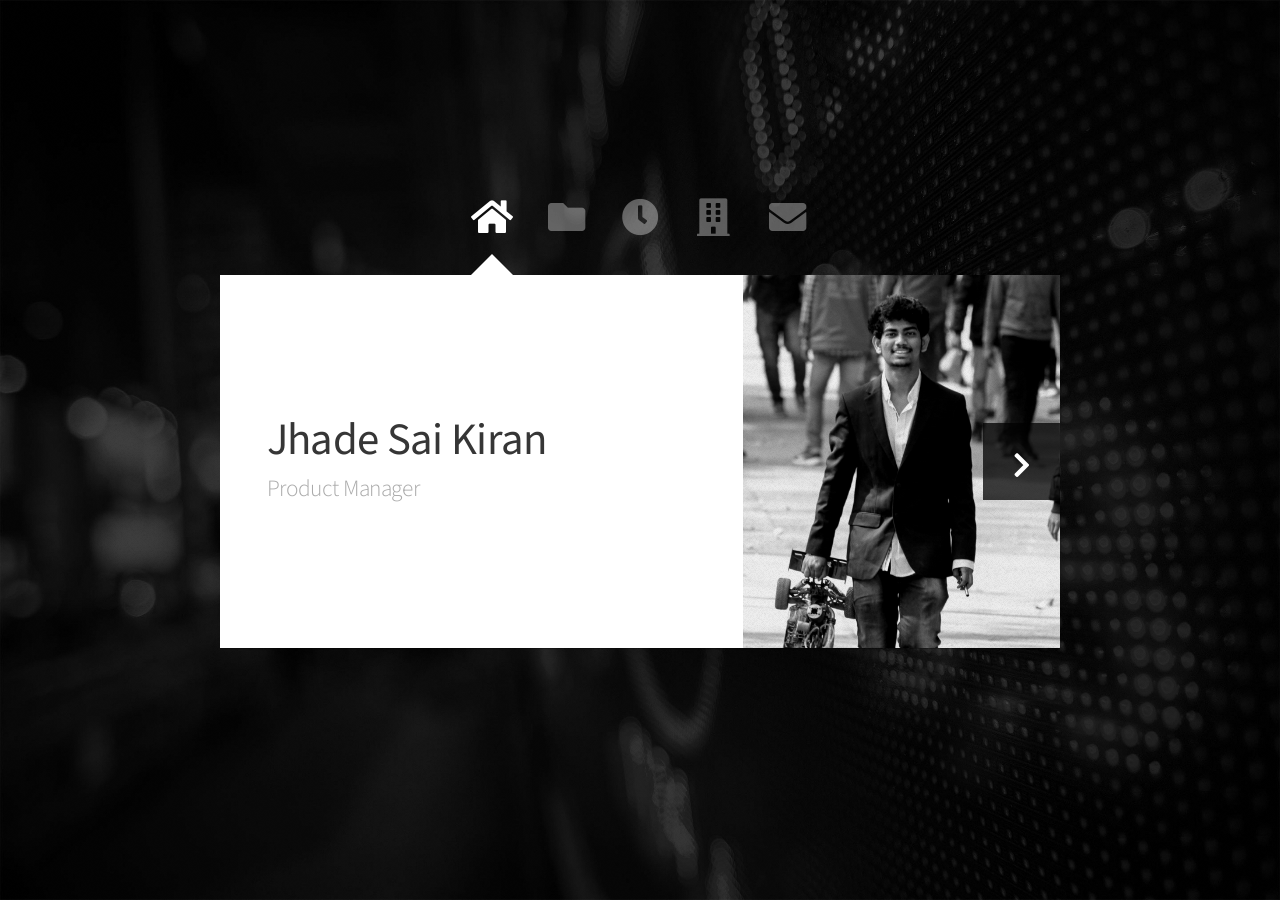
==== commit c9045945: "Add files via upload AFTER WORK 1" ====
--- a/portfolio/index.html
+++ b/portfolio/index.html
@@ -1,15 +1,12 @@
 <!DOCTYPE HTML>
-<!--
-	Astral by HTML5 UP
-	html5up.net | @ajlkn
-	Free for personal and commercial use under the CCA 3.0 license (html5up.net/license)
--->
+
 <html>
 	<head>
 		<title>Jhade_Sai_Kiran</title>
 		<meta charset="utf-8" />
 		<meta name="viewport" content="width=device-width, initial-scale=1, user-scalable=no" />
 		<link rel="stylesheet" href="assets/css/main.css" />
+		<link rel="icon" href="/logo.jpeg" />
 		<noscript><link rel="stylesheet" href="assets/css/noscript.css" /></noscript>
 	</head>
 	<body class="is-preload">
@@ -33,7 +30,8 @@
 							<article id="home" class="panel intro">
 								<header>
 									<h1>Jhade Sai Kiran</h1>
-									<p>Associate Product Manager</p>
+									<p>Product Manager</p>
+									
 								</header>
 								<a href="#work" class="jumplink pic">
 									<span class="arrow icon solid fa-chevron-right"><span>See my work</span></span>
@@ -44,11 +42,111 @@
 						<!-- Work -->
 							<article id="work" class="panel work">
 								<header>
-									<h2>Work</h2>
+									<h2>About me</h2>
 								</header>
 								<p>
-									These are few works that i have done.
+									Experience in delivering end-to-end project implementations by using research, creating complete PRD's, Building MVP, defining success metrics through Product designing, brainstorming, and leadership skills simultaneously, with limited resources in fast-paced, changing priorities, and ambiguous Agile environments. Solid project experience in decision-making and negotiations. Excellent communication, problem-solving, conflict/ resolution management, active listening, time management, and interpersonal skills.
+                               
 								</p>
+								
+                                 <p>Here are few works that i have done!</p>
+								<div class="blog">
+                                  <h3>Problem Statement : ZestMoney</h3>
+								  <ul>
+									  <li>You work for a well-resourced startup and build a new dating app in India. Propose a product/feature to the startup’s leadership to increase the number of traction.</li>
+								     <li>Clearly define your goals and your target users. What are the unique characteristics of the targeted audience when considering user demographics?</li>
+                                     <li>Discuss tradeoffs, risks, and metrics for success. Are there cases when metrics might be misleading? For instance, when might several people match be a misleading metric?</li>
+								 </ul>
+                                  <div class="blog-carousel">
+                                   
+										
+											<img src="images/zest/Zest_Money_page-0001.jpg" alt="zest" />
+											<img src="images/zest/Zest_Money_page-0002.jpg" alt="zest" />
+											<img src="images/zest/Zest_Money_page-0003.jpg" alt="zest" />
+											<img src="images/zest/Zest_Money_page-0004.jpg" alt="zest" />
+											<img src="images/zest/Zest_Money_page-0005.jpg" alt="zest" />
+										
+									
+								  </div> 
+								</div>
+
+								<hr/>
+                                 
+								<div class="blog">
+									<h3>Problem Statement : Hilabs</h3>
+									<ul>
+										<li>HiLabs healthcare-focused artificial Intelligence (AI) solutions automatically detect data errors without human knowledge or input. It is a rare fusion of AI, big data, and medical ontologies. HiLabs has multiple products, and each product addresses various use cases. It offers services and products to different healthcare agencies. The applicant is expected to create a user application for the same.
+										</li>
+									   
+								   </ul>
+									<div class="blog-carousel">
+									 
+											  <img src="images/hilabs/JhadeSaiKiran_18135048_IITBHU (2)_page-0001.jpg" alt="zest" />
+											  <img src="images/hilabs/JhadeSaiKiran_18135048_IITBHU (2)_page-0002.jpg" alt="zest" />
+											  <img src="images/hilabs/JhadeSaiKiran_18135048_IITBHU (2)_page-0003.jpg" alt="zest" />
+											  <img src="images/hilabs/JhadeSaiKiran_18135048_IITBHU (2)_page-0004.jpg" alt="zest" />
+											  <img src="images/hilabs/JhadeSaiKiran_18135048_IITBHU (2)_page-0005.jpg" alt="zest" />
+											  <img src="images/hilabs/JhadeSaiKiran_18135048_IITBHU (2)_page-0006.jpg" alt="zest" />
+											  <img src="images/hilabs/JhadeSaiKiran_18135048_IITBHU (2)_page-0007.jpg" alt="zest" />
+										
+									</div> 
+								  </div>
+
+                                 <hr/>
+
+
+								  <div class="blog">
+									<h3>Problem Statement : Flipkart</h3>
+									<ul>
+										<li>Choose the product offered by ANY of our partner hiring companies</li>
+									   <li>Identify a problem with the chosen product</li>
+                                        <li> Think about how you would solve the problem?</li>
+                                        <li>Think of how you will measure the success of your solution?</li>
+                                         <li>Keep in mind the impact of your solution on adjacent areas of the product, if any?</li>
+										 <li>Do think of the reasons your proposed solution can fail and plan for how you can mitigate those risks.</li>
+								   </ul>
+									<div class="blog-carousel">
+									 
+											  <img src="images/flipkart/PriorityPulse (2)_page-0001.jpg" alt="zest" />
+											  <img src="images/flipkart/PriorityPulse (2)_page-0002.jpg" alt="zest" />
+											  <img src="images/flipkart/PriorityPulse (2)_page-0003.jpg" alt="zest" />
+											  <img src="images/flipkart/PriorityPulse (2)_page-0004.jpg" alt="zest" />
+											  <img src="images/flipkart/PriorityPulse (2)_page-0005.jpg" alt="zest" />
+											  <img src="images/flipkart/PriorityPulse (2)_page-0006.jpg" alt="zest" />
+											  <img src="images/flipkart/PriorityPulse (2)_page-0007.jpg" alt="zest" />
+											  <img src="images/flipkart/PriorityPulse (2)_page-0008.jpg" alt="zest" />
+										
+									</div> 
+								  </div>
+ 
+
+								  <hr/>
+
+								  <div class="blog">
+									<h3>Problem Statement : Pluralsight</h3>
+									<ul>
+										<li>Have a PM mindset, have a glance at the info page here (https://www.pluralsight.com/pricing/), Recommend changes in this page that need to
+											be done to educate users regarding payment modes. Think on a tile or infobox or any change which would
+											make the user understand the real problem.</li>
+									   <li>Use a Debit during the signup process, see the error code! Provide a solution for users which will also be
+										compatible with merchants processing time to companies. In case, if you didn’t face any error, ignore this
+										and try with credit as mentioned below ( follow step 3).</li>
+                                        <li> Do with Credit or by adding Credit/Debit in Paypal individually, face some minimal errors, provide a
+											solution for that ref. error code.
+											</li>
+                                    
+								   </ul>
+									<div class="blog-carousel">
+									
+											  <img src="images/pluralsight/jhadesaikiran_Pluralsight_page-0001.jpg" alt="zest" />
+											  <img src="images/pluralsight/jhadesaikiran_Pluralsight_page-0002.jpg" alt="zest" />
+											  <img src="images/pluralsight/jhadesaikiran_Pluralsight_page-0003.jpg" alt="zest" />
+											  <img src="images/pluralsight/jhadesaikiran_Pluralsight_page-0004.jpg" alt="zest" />
+											  <img src="images/pluralsight/jhadesaikiran_Pluralsight_page-0005.jpg" alt="zest" />
+									
+									</div> 
+								  </div>
+
 								
 							</article>
 
@@ -61,35 +159,41 @@
 							<div class="quollab">
 								<a href="#" class="quollab1" ><img src="images/quollab.jpg" alt=""></a>
 								<h3>Product Manager Intern</h3>
-								<p>* Leveraged UX skills using Figma, Balsamiq to design 3 Product MVPs and Strategies that increase the traction by 40% in the BlueTree E-commerce website.
-									* Created Marketing Funnels and AARRR frameworks that could be applied to increase user conversion rate by 35% by working directly with the Product Management Office 
-									* Lead a team of 6 members to prioritize and do Market research and SWOT Analysis for Product life cycles which made us delivered a 20% reduction in project completion time.</p>
-									<div class="iitflux">
-									  
-									</div> 
+								<ul>
+									<li>Leveraged UX skills using Figma, Balsamiq to design 3 Product MVPs and Strategies that increase the traction by 40% in the BlueTree E-commerce website.</li>	
+									<li>Created Marketing Funnels and AARRR frameworks that could be applied to increase user conversion rate by 35% by working directly with the Product Management Office </li>
+									<li>Lead a team of 6 members to prioritize and do Market research and SWOT Analysis for Product life cycles which made us delivered a 20% reduction in project completion time.</li>
+								</ul>
+								
+									
 	
 							</div>
 	
 							 <div class="priority">
 								<a href="#" class="priority1" ><img src="images/priority.jpg" alt=""></a>
 								<h3>Product Head, Priority Pulse</h3>
-								<p>* Lead the development of a new B2C SaaS product that enables patients to book, track, Establish video communication with ambulance drivers and hospital doctors to increase the rate of survival.
-									* Performed in-depth market analysis in order to identify potential market opportunities and prioritize them to deliver Product MVP in just 2 months by Leveraging UI/UX Balsamiq Design Skills.
-									* Worked cross-functional teams to complete Project deliverables before deadlines which led to Accomplish Digital Innovation award among 200+ teams in HealthCare Asia MedTech Awards.</p>
+								<ul>
+									<li>Lead the development of a new B2C SaaS product that enables patients to book, track, Establish video communication with ambulance drivers and hospital doctors to increase the rate of survival.</li>
+								    <li>Performed in-depth market analysis in order to identify potential market opportunities and prioritize them to deliver Product MVP in just 2 months by Leveraging UI/UX Balsamiq Design Skills.</li>
+                                    <li>Worked cross-functional teams to complete Project deliverables before deadlines which led to Accomplish Digital Innovation award among 200+ teams in HealthCare Asia MedTech Awards.</li>
+								</ul>
 							 </div>
 
 							 <div class="priority">
 								<a href="#" class="priority1" ><img src="images/Cisco.jpg" alt=""></a>
 								<h3>Cisco ThingQbator Internship Program - Project Track</h3>
-								<p>- Lead an entrepreneurial project (TEAM PRIORITY PULSE) to complete its MVP and pitch before
-									angel investors.
-									- Designed, built, and made decisions regarding the strategies as a Business and management head of
-									Team Priority Pulse.
-									- Attain the Excellence in Innovation Certificate as a team under the internship - ThingQbator internship
-									program conducted under Cisco Incubation center.
-									- Designed completely Detailed PRD's by and research leading team members to deliver products on
-									time. Successfully created MVP and defined its success metrics.
-									- Descry the best money-making strategies for the startup and helped the team.</p>
+								<ul>
+									<li>Lead an entrepreneurial project (TEAM PRIORITY PULSE) to complete its MVP and pitch before
+										angel investors.</li>
+									<li>Designed, built, and made decisions regarding the strategies as a Business and management head of
+										Team Priority Pulse.</li>
+                                    <li>Attain the Excellence in Innovation Certificate as a team under the internship - ThingQbator internship
+										program conducted under Cisco Incubation center.</li>
+                                    <li>Designed completely Detailed PRD's by and research leading team members to deliver products on
+										time. Successfully created MVP and defined its success metrics.</li>
+                                    <li>Descry the best money-making strategies for the startup and helped the team.</li>
+								</ul>
+							
 							 </div>
 
 						</article>
@@ -122,21 +226,15 @@
 						   <header>
 							<h2>Certificates</h2>
 						   </header>
-                         <div class="certi-con">
-                            <div class="flexbox-item-1"><a href="#" class="certiimg" ><img src="images/coursera.jpg" alt=""></a><p> Product Management: Modern Fundamentals</p></div>
-							<div class="flexbox-item-1"><a href="#" class="certiimg" ><img src="images/SCURM.jpg" alt=""></a><p> Product Management: Modern Fundamentals</p></div>
+                        <div class="certi-con">
+                            <div class="flexbox-item-1"><a href="#" class="certiimg" ><img src="images/coursera.jpg" alt=""></a><p> Product Management: Modern Fundamentals : Coursera</p></div>
+							<div class="flexbox-item-1"><a href="#" class="certiimg" ><img src="images/SCURM.jpg" alt=""></a><p> Scrum Fundamentals Certified(SFC) : VMEdu Inc.</p></div>
 						</div>	
 						<div class="certi-con">
-							<div class="flexbox-item-1"><a href="#" class="certiimg" ><img src="images/udemy_data.jpg" alt=""></a><p> Product Management: Modern Fundamentals</p></div>
-							<div class="flexbox-item-1"><a href="#" class="certiimg" ><img src="images/udemy_SQL.jpg" alt=""></a><p> Product Management: Modern Fundamentals</p></div>
-						 </div>
+							<div class="flexbox-item-1"><a href="#" class="certiimg" ><img src="images/udemy_data.jpg" alt=""></a><p> Learning Python for Data Analysis and Visualization : Udemy</p></div>
+							<div class="flexbox-item-1"><a href="#" class="certiimg" ><img src="images/udemy_SQL.jpg" alt=""></a><p> The Complete SQL Bootcamp 2021 : Udemy</p></div>
+						</div>
 						</article>
-
-
-
-
-
-
 
 
 						<!-- Contact -->
--- a/portfolio/assets/css/main.css
+++ b/portfolio/assets/css/main.css
@@ -2234,6 +2234,22 @@
   }
 }
 
+
+/*work*/
+
+#main > .panel.work .blog img{
+  max-width: 100%;
+  padding-bottom: 2px;
+  border: #000;
+}
+
+#main > .panel.work .blog li{
+  font-size: medium;
+  font-weight: 400;
+}
+
+
+
 /*experience*/
 
 
@@ -2251,6 +2267,8 @@
 
 
 
+
+
 /*education*/
 
 
@@ -2282,6 +2300,11 @@
   height: 250px;
 }
 
+@media screen and (max-width: 980px){
+#main > .panel.education .certi-con{
+display: table-row;
+}
+}
 
 /* Footer */
 
